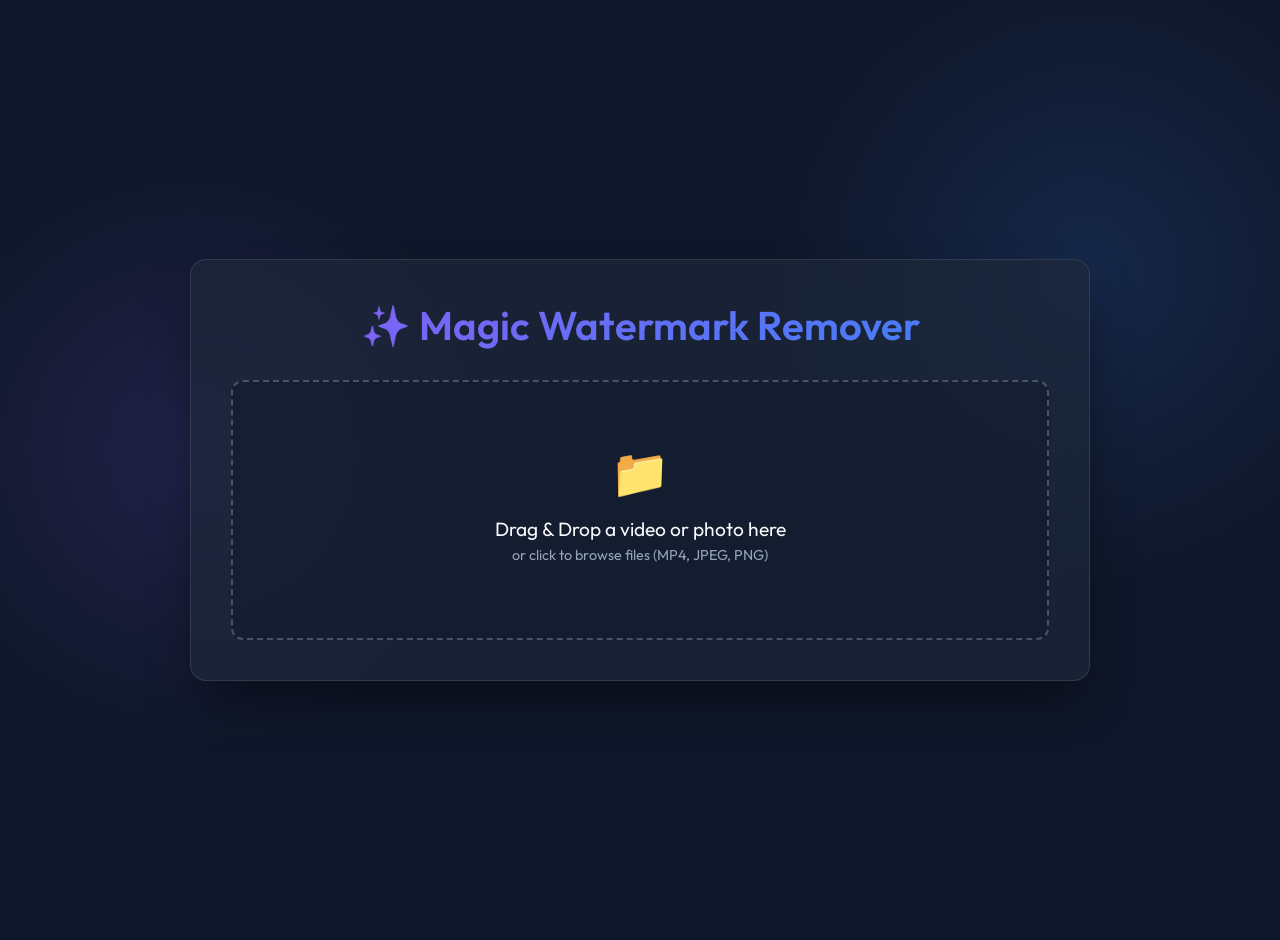
==== frontend/index.html @ bd9d31de "fixed upload api" ====
<!DOCTYPE html>
<html lang="en">
<head>
    <meta charset="UTF-8">
    <meta name="viewport" content="width=device-width, initial-scale=1.0">
    <title>Magic Watermark Remover</title>
    <link rel="stylesheet" href="style.css">
</head>
<body>
    <div class="container">
        <h1>✨ Magic Watermark Remover</h1>
        
        <!-- Upload Section -->
        <div id="uploadSection" class="upload-section">
            <span class="upload-icon">📁</span>
            <p class="upload-text">Drag & Drop a video or photo here</p>
            <p class="upload-subtext">or click to browse files (MP4, JPEG, PNG)</p>
            <input type="file" id="mediaUpload" accept="video/mp4, image/jpeg, image/png, image/webp" />
        </div>

        <!-- Editor Section -->
        <div id="editorSection" style="display: none;">
            <p style="text-align: center;">Draw a rectangle over the watermark or object you want to remove.</p>
            
            <div class="editor-layout">
                <!-- Left Column: Media -->
                <div class="video-container" id="videoContainer">
                    <video id="videoPreview" controls style="display: none;"></video>
                    <img id="imagePreview" style="display: none;" />
                    <canvas id="drawCanvas"></canvas>
                </div>
                
                <!-- Right Column: Settings -->
                <div class="advanced-settings">
                    <h3>Advanced Settings</h3>
                    <div class="setting-group">
                        <label for="algorithmSelect">Inpainting Method:</label>
                        <select id="algorithmSelect">
                            <option value="ns">Navier-Stokes (Textures)</option>
                            <option value="telea">TELEA (Smooth gradients)</option>
                        </select>
                    </div>
                    <div class="setting-group">
                        <label for="radiusRange">Inpaint Radius: <span id="radiusVal">7</span></label>
                        <input type="range" id="radiusRange" min="1" max="30" value="7">
                    </div>
                    <div class="setting-group">
                        <label for="inflationRange">Mask Inflation: <span id="inflationVal">10</span>px</label>
                        <input type="range" id="inflationRange" min="0" max="50" value="10">
                        <small>Increase to cover artifacts.</small>
                    </div>
                    <div class="setting-group">
                        <label for="featherRange">Edge Feathering: <span id="featherVal">31</span></label>
                        <input type="range" id="featherRange" min="1" max="99" step="2" value="31">
                    </div>
                    <div class="setting-group">
                        <label for="smoothingRange">Temporal Smoothing: <span id="smoothingVal">0.3</span></label>
                        <input type="range" id="smoothingRange" min="0" max="1" step="0.1" value="0.3">
                        <small>Video only. Reduces flickering.</small>
                    </div>
                </div>
            </div>

            <div class="controls">
                <button id="clearBtn" class="btn secondary">Clear Selection</button>
                <button id="processBtn" class="btn primary">Process Media</button>
            </div>
        </div>

        <!-- Loading Section -->
        <div id="loadingSection" style="display: none; text-align: center; margin-top: 40px;">
            <h2 id="loadingText">Processing media, please wait...</h2>
            <p>This runs entirely locally and may take a moment for larger files.</p>
            <div class="progress-container">
                <div class="progress-bar"></div>
            </div>
        </div>

        <!-- Result Section -->
        <div id="resultSection" style="display: none; text-align: center; margin-top: 40px;">
            <h2>Success! 🎉</h2>
            <p>Your file has been seamlessly repaired.</p>
            
            <div id="finalPreviewContainer" style="display: none; margin: 30px auto; max-width: 600px;">
                <video id="finalVideoPreview" controls style="display: none; width: 100%; border-radius: 8px; box-shadow: 0 10px 15px -3px rgba(0,0,0,0.3);"></video>
                <img id="finalImagePreview" style="display: none; width: 100%; border-radius: 8px; box-shadow: 0 10px 15px -3px rgba(0,0,0,0.3);" />
            </div>
            
            <div class="controls" style="justify-content: center; margin-top: 30px;">
                <button id="previewBtn" class="btn secondary">Preview Result</button>
                <a id="downloadLink" href="#" class="btn primary" download>Download Cleaned File</a>
            </div>
            <div style="margin-top: 20px;">
                <button id="startOverBtn" class="btn secondary" style="background: transparent; border: none; font-size: 0.9rem; padding: 0; text-decoration: underline;">Start Over</button>
            </div>
        </div>
    </div>

    <script src="script.js"></script>
</body>
</html>
---- frontend/style.css ----
@import url('https://fonts.googleapis.com/css2?family=Outfit:wght@300;400;600&display=swap');

:root {
    --bg-color: #0f172a; /* Deep slate */
    --panel-bg: rgba(30, 41, 59, 0.7);
    --panel-border: rgba(255, 255, 255, 0.1);
    --text-primary: #f8fafc;
    --text-secondary: #94a3b8;
    --accent: #8b5cf6; /* Vibrant purple */
    --accent-hover: #7c3aed;
    --accent-secondary: #3b82f6; /* Electric blue */
}

body {
    font-family: 'Outfit', sans-serif;
    background-color: var(--bg-color);
    background-image: 
        radial-gradient(circle at 15% 50%, rgba(139, 92, 246, 0.15), transparent 25%),
        radial-gradient(circle at 85% 30%, rgba(59, 130, 246, 0.15), transparent 25%);
    background-attachment: fixed;
    color: var(--text-primary);
    margin: 0;
    padding: 20px;
    min-height: 100vh;
    display: flex;
    justify-content: center;
    align-items: center;
}

.container {
    background: var(--panel-bg);
    backdrop-filter: blur(12px);
    -webkit-backdrop-filter: blur(12px);
    border: 1px solid var(--panel-border);
    padding: 40px;
    border-radius: 16px;
    box-shadow: 0 25px 50px -12px rgba(0, 0, 0, 0.5);
    width: 100%;
    max-width: 900px;
    box-sizing: border-box;
}

h1 {
    margin-top: 0;
    font-weight: 600;
    font-size: 2.5rem;
    background: linear-gradient(135deg, var(--accent), var(--accent-secondary));
    -webkit-background-clip: text;
    -webkit-text-fill-color: transparent;
    text-align: center;
    margin-bottom: 30px;
}

h2, h3 {
    font-weight: 400;
    color: var(--text-primary);
}

p {
    color: var(--text-secondary);
}

/* Upload Dropzone */
.upload-section {
    position: relative;
    padding: 60px 20px;
    border: 2px dashed rgba(148, 163, 184, 0.4);
    border-radius: 12px;
    text-align: center;
    transition: all 0.3s ease;
    background: rgba(15, 23, 42, 0.4);
    cursor: pointer;
}

.upload-section:hover, .upload-section.dragover {
    border-color: var(--accent);
    background: rgba(139, 92, 246, 0.05);
}

.upload-section input[type="file"] {
    position: absolute;
    top: 0;
    left: 0;
    width: 100%;
    height: 100%;
    opacity: 0;
    cursor: pointer;
}

.upload-icon {
    font-size: 48px;
    margin-bottom: 15px;
    display: block;
}

.upload-text {
    font-size: 1.2rem;
    color: var(--text-primary);
    margin: 0;
}

.upload-subtext {
    font-size: 0.9rem;
    color: var(--text-secondary);
    margin-top: 5px;
}

/* Editor Section */
.editor-layout {
    display: grid;
    grid-template-columns: 2fr 1fr;
    gap: 20px;
    margin-top: 20px;
}

.video-container {
    position: relative;
    width: 100%;
    background: #000;
    border-radius: 8px;
    overflow: hidden;
    box-shadow: 0 10px 15px -3px rgba(0, 0, 0, 0.3);
}

video, img#imagePreview {
    width: 100%;
    display: block;
}

canvas {
    position: absolute;
    top: 0;
    left: 0;
    cursor: crosshair;
    z-index: 10;
}

/* Advanced Settings Panel */
.advanced-settings {
    background: rgba(15, 23, 42, 0.6);
    padding: 20px;
    border-radius: 12px;
    border: 1px solid var(--panel-border);
}

.advanced-settings h3 {
    margin-top: 0;
    margin-bottom: 20px;
    font-size: 1.2rem;
    border-bottom: 1px solid var(--panel-border);
    padding-bottom: 10px;
}

.setting-group {
    margin-bottom: 15px;
}

.setting-group label {
    display: block;
    margin-bottom: 8px;
    font-size: 0.9rem;
    color: var(--text-primary);
}

.setting-group small {
    display: block;
    color: var(--text-secondary);
    font-size: 0.8rem;
    margin-top: 4px;
}

select {
    width: 100%;
    padding: 10px;
    background: rgba(30, 41, 59, 0.8);
    border: 1px solid var(--panel-border);
    color: var(--text-primary);
    border-radius: 6px;
    font-family: inherit;
    outline: none;
    transition: border-color 0.2s;
}

select:focus {
    border-color: var(--accent);
}

input[type="range"] {
    width: 100%;
    accent-color: var(--accent);
}

/* Buttons */
.controls {
    margin-top: 20px;
    display: flex;
    gap: 15px;
    justify-content: flex-end;
}

.btn {
    padding: 12px 24px;
    border: none;
    border-radius: 8px;
    cursor: pointer;
    font-size: 1rem;
    font-weight: 600;
    font-family: inherit;
    text-decoration: none;
    transition: all 0.2s ease;
    text-align: center;
}

.primary {
    background: linear-gradient(135deg, var(--accent), var(--accent-hover));
    color: white;
    box-shadow: 0 4px 6px rgba(139, 92, 246, 0.3);
}

.primary:hover {
    transform: translateY(-2px);
    box-shadow: 0 6px 12px rgba(139, 92, 246, 0.4);
}

.secondary {
    background: rgba(255, 255, 255, 0.1);
    color: var(--text-primary);
    border: 1px solid var(--panel-border);
}

.secondary:hover {
    background: rgba(255, 255, 255, 0.15);
}

/* Progress Bar */
.progress-container {
    width: 100%;
    background: rgba(0, 0, 0, 0.3);
    border-radius: 8px;
    overflow: hidden;
    margin: 30px 0;
    position: relative;
    height: 12px;
}

.progress-bar {
    width: 30%;
    height: 100%;
    background: linear-gradient(90deg, var(--accent-secondary), var(--accent), var(--accent-secondary));
    background-size: 200% 100%;
    animation: progress-pulse 2s linear infinite, progress-slide 1.5s ease-in-out infinite alternate;
    border-radius: 8px;
}

@keyframes progress-pulse {
    0% { background-position: 100% 0; }
    100% { background-position: -100% 0; }
}

@keyframes progress-slide {
    0% { transform: translateX(0%); width: 30%; }
    50% { width: 50%; }
    100% { transform: translateX(230%); width: 30%; }
}

/* Responsive Design */
@media (max-width: 768px) {
    .editor-layout {
        grid-template-columns: 1fr;
    }
    
    .container {
        padding: 20px;
    }
    
    .controls {
        flex-direction: column;
    }
    
    .btn {
        width: 100%;
    }
}
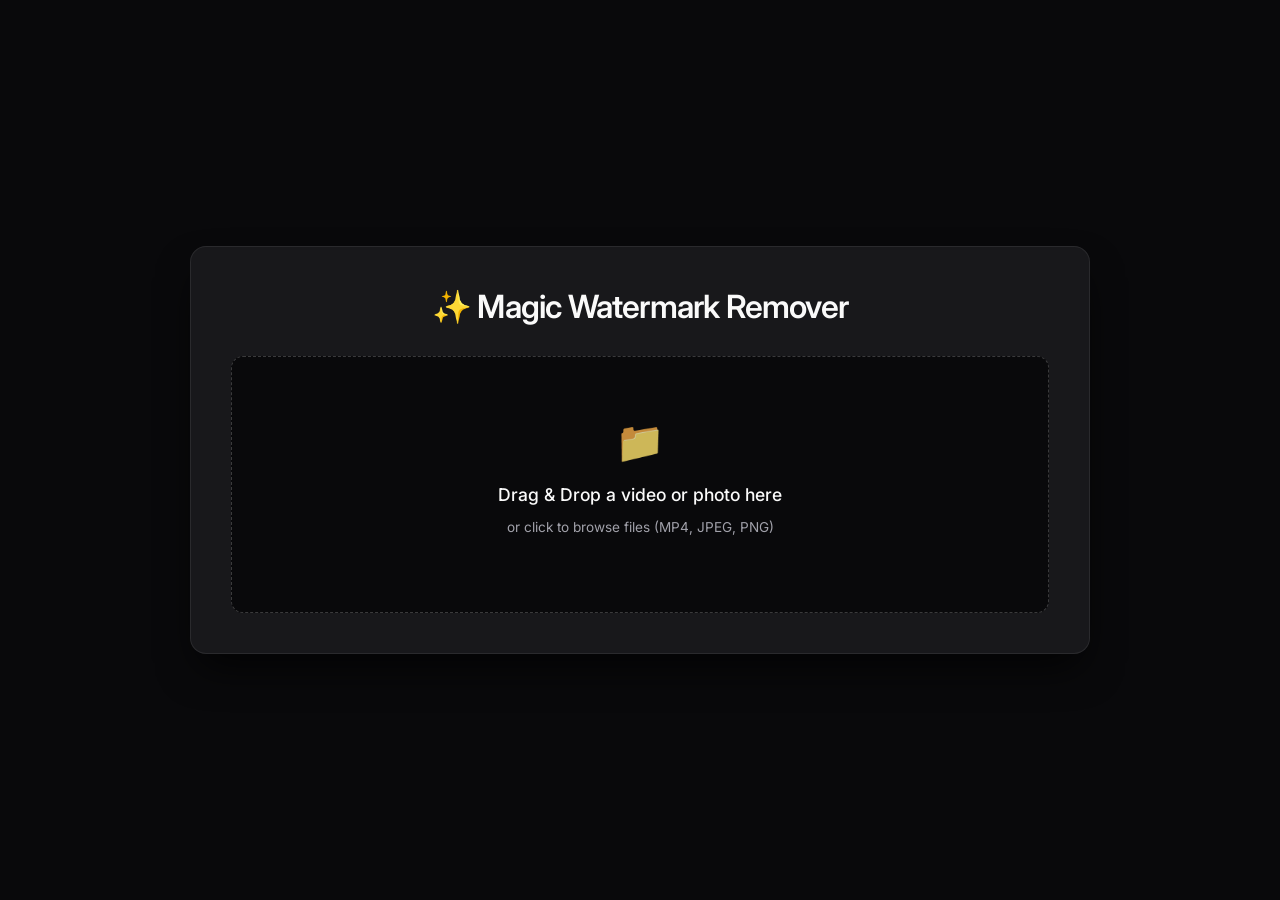
==== commit bb5b4c33: "Add Auto-Detect Logo feature and implement Premium UI redesign" ====
--- a/frontend/index.html
+++ b/frontend/index.html
@@ -4,7 +4,10 @@
     <meta charset="UTF-8">
     <meta name="viewport" content="width=device-width, initial-scale=1.0">
     <title>Magic Watermark Remover</title>
-    <link rel="stylesheet" href="style.css">
+    <link rel="preconnect" href="https://fonts.googleapis.com">
+    <link rel="preconnect" href="https://fonts.gstatic.com" crossorigin>
+    <link href="https://fonts.googleapis.com/css2?family=Inter:wght@300;400;500;600&display=swap" rel="stylesheet">
+    <link rel="stylesheet" href="style.css?v=3.0">
 </head>
 <body>
     <div class="container">
@@ -37,31 +40,32 @@
                         <label for="algorithmSelect">Inpainting Method:</label>
                         <select id="algorithmSelect">
                             <option value="ns">Navier-Stokes (Textures)</option>
-                            <option value="telea">TELEA (Smooth gradients)</option>
+                            <option value="telea" selected>TELEA (Smooth gradients)</option>
                         </select>
                     </div>
                     <div class="setting-group">
-                        <label for="radiusRange">Inpaint Radius: <span id="radiusVal">7</span></label>
-                        <input type="range" id="radiusRange" min="1" max="30" value="7">
+                        <label for="radiusRange">Inpaint Radius: <span id="radiusVal">15</span></label>
+                        <input type="range" id="radiusRange" min="1" max="30" value="15">
                     </div>
                     <div class="setting-group">
-                        <label for="inflationRange">Mask Inflation: <span id="inflationVal">10</span>px</label>
-                        <input type="range" id="inflationRange" min="0" max="50" value="10">
+                        <label for="inflationRange">Mask Inflation: <span id="inflationVal">20</span>px</label>
+                        <input type="range" id="inflationRange" min="0" max="50" value="20">
                         <small>Increase to cover artifacts.</small>
                     </div>
                     <div class="setting-group">
-                        <label for="featherRange">Edge Feathering: <span id="featherVal">31</span></label>
-                        <input type="range" id="featherRange" min="1" max="99" step="2" value="31">
+                        <label for="featherRange">Edge Feathering: <span id="featherVal">45</span></label>
+                        <input type="range" id="featherRange" min="1" max="99" step="2" value="45">
                     </div>
                     <div class="setting-group">
-                        <label for="smoothingRange">Temporal Smoothing: <span id="smoothingVal">0.3</span></label>
-                        <input type="range" id="smoothingRange" min="0" max="1" step="0.1" value="0.3">
+                        <label for="smoothingRange">Temporal Smoothing: <span id="smoothingVal">0.5</span></label>
+                        <input type="range" id="smoothingRange" min="0" max="1" step="0.1" value="0.5">
                         <small>Video only. Reduces flickering.</small>
                     </div>
                 </div>
             </div>
 
             <div class="controls">
+                <button id="autoDetectBtn" class="btn secondary" style="background-color: #4a90e2; color: white; border-color: #4a90e2;">✨ Auto-Detect Gemini Logo</button>
                 <button id="clearBtn" class="btn secondary">Clear Selection</button>
                 <button id="processBtn" class="btn primary">Process Media</button>
             </div>
@@ -96,6 +100,6 @@
         </div>
     </div>
 
-    <script src="script.js"></script>
+    <script src="script.js?v=2.0"></script>
 </body>
 </html>
--- a/frontend/style.css
+++ b/frontend/style.css
@@ -1,23 +1,25 @@
-@import url('https://fonts.googleapis.com/css2?family=Outfit:wght@300;400;600&display=swap');
+/* Premium Obsidian Minimalist Theme */
 
 :root {
-    --bg-color: #0f172a; /* Deep slate */
-    --panel-bg: rgba(30, 41, 59, 0.7);
-    --panel-border: rgba(255, 255, 255, 0.1);
-    --text-primary: #f8fafc;
-    --text-secondary: #94a3b8;
-    --accent: #8b5cf6; /* Vibrant purple */
-    --accent-hover: #7c3aed;
-    --accent-secondary: #3b82f6; /* Electric blue */
+    --bg-color: #09090b; /* Obsidian black */
+    --panel-bg: #18181b; /* Dark zinc */
+    --panel-border: rgba(255, 255, 255, 0.08);
+    --text-primary: #fafafa;
+    --text-secondary: #a1a1aa;
+    --accent: #ffffff;
+    --accent-hover: #e4e4e7;
+    --border-radius: 12px;
+    --shadow-sm: 0 4px 6px -1px rgba(0, 0, 0, 0.5);
+    --shadow-lg: 0 20px 40px -10px rgba(0, 0, 0, 0.8);
+}
+
+* {
+    box-sizing: border-box;
 }
 
 body {
-    font-family: 'Outfit', sans-serif;
+    font-family: 'Inter', -apple-system, BlinkMacSystemFont, "Segoe UI", Roboto, sans-serif;
     background-color: var(--bg-color);
-    background-image: 
-        radial-gradient(circle at 15% 50%, rgba(139, 92, 246, 0.15), transparent 25%),
-        radial-gradient(circle at 85% 30%, rgba(59, 130, 246, 0.15), transparent 25%);
-    background-attachment: fixed;
     color: var(--text-primary);
     margin: 0;
     padding: 20px;
@@ -25,56 +27,56 @@
     display: flex;
     justify-content: center;
     align-items: center;
+    -webkit-font-smoothing: antialiased;
+    -moz-osx-font-smoothing: grayscale;
 }
 
 .container {
     background: var(--panel-bg);
-    backdrop-filter: blur(12px);
-    -webkit-backdrop-filter: blur(12px);
     border: 1px solid var(--panel-border);
     padding: 40px;
     border-radius: 16px;
-    box-shadow: 0 25px 50px -12px rgba(0, 0, 0, 0.5);
+    box-shadow: var(--shadow-lg);
     width: 100%;
     max-width: 900px;
-    box-sizing: border-box;
 }
 
 h1 {
     margin-top: 0;
     font-weight: 600;
-    font-size: 2.5rem;
-    background: linear-gradient(135deg, var(--accent), var(--accent-secondary));
-    -webkit-background-clip: text;
-    -webkit-text-fill-color: transparent;
+    font-size: 2rem;
+    letter-spacing: -0.025em;
+    color: var(--text-primary);
     text-align: center;
     margin-bottom: 30px;
 }
 
 h2, h3 {
-    font-weight: 400;
+    font-weight: 500;
+    letter-spacing: -0.015em;
     color: var(--text-primary);
 }
 
 p {
     color: var(--text-secondary);
+    line-height: 1.6;
 }
 
 /* Upload Dropzone */
 .upload-section {
     position: relative;
     padding: 60px 20px;
-    border: 2px dashed rgba(148, 163, 184, 0.4);
-    border-radius: 12px;
+    border: 1px dashed rgba(255, 255, 255, 0.2);
+    border-radius: var(--border-radius);
     text-align: center;
-    transition: all 0.3s ease;
-    background: rgba(15, 23, 42, 0.4);
+    transition: all 0.2s ease;
+    background: #09090b;
     cursor: pointer;
 }
 
 .upload-section:hover, .upload-section.dragover {
-    border-color: var(--accent);
-    background: rgba(139, 92, 246, 0.05);
+    border-color: rgba(255, 255, 255, 0.5);
+    background: #121214;
 }
 
 .upload-section input[type="file"] {
@@ -88,38 +90,41 @@
 }
 
 .upload-icon {
-    font-size: 48px;
+    font-size: 40px;
     margin-bottom: 15px;
     display: block;
+    opacity: 0.8;
 }
 
 .upload-text {
-    font-size: 1.2rem;
+    font-size: 1.1rem;
+    font-weight: 500;
     color: var(--text-primary);
     margin: 0;
 }
 
 .upload-subtext {
-    font-size: 0.9rem;
+    font-size: 0.85rem;
     color: var(--text-secondary);
-    margin-top: 5px;
+    margin-top: 8px;
 }
 
 /* Editor Section */
 .editor-layout {
     display: grid;
     grid-template-columns: 2fr 1fr;
-    gap: 20px;
-    margin-top: 20px;
+    gap: 24px;
+    margin-top: 24px;
 }
 
 .video-container {
     position: relative;
     width: 100%;
     background: #000;
-    border-radius: 8px;
+    border-radius: var(--border-radius);
     overflow: hidden;
-    box-shadow: 0 10px 15px -3px rgba(0, 0, 0, 0.3);
+    box-shadow: var(--shadow-sm);
+    border: 1px solid var(--panel-border);
 }
 
 video, img#imagePreview {
@@ -137,124 +142,139 @@
 
 /* Advanced Settings Panel */
 .advanced-settings {
-    background: rgba(15, 23, 42, 0.6);
-    padding: 20px;
-    border-radius: 12px;
+    background: #09090b;
+    padding: 24px;
+    border-radius: var(--border-radius);
     border: 1px solid var(--panel-border);
 }
 
 .advanced-settings h3 {
     margin-top: 0;
+    margin-bottom: 24px;
+    font-size: 1.1rem;
+}
+
+.setting-group {
     margin-bottom: 20px;
-    font-size: 1.2rem;
-    border-bottom: 1px solid var(--panel-border);
-    padding-bottom: 10px;
-}
-
-.setting-group {
-    margin-bottom: 15px;
+}
+
+.setting-group:last-child {
+    margin-bottom: 0;
 }
 
 .setting-group label {
-    display: block;
+    display: flex;
+    justify-content: space-between;
     margin-bottom: 8px;
-    font-size: 0.9rem;
+    font-size: 0.85rem;
+    font-weight: 500;
     color: var(--text-primary);
 }
 
 .setting-group small {
     display: block;
     color: var(--text-secondary);
-    font-size: 0.8rem;
-    margin-top: 4px;
+    font-size: 0.75rem;
+    margin-top: 6px;
 }
 
 select {
     width: 100%;
-    padding: 10px;
-    background: rgba(30, 41, 59, 0.8);
-    border: 1px solid var(--panel-border);
-    color: var(--text-primary);
-    border-radius: 6px;
+    padding: 10px 12px;
+    background: #18181b;
+    border: 1px solid var(--panel-border);
+    color: var(--text-primary);
+    border-radius: 8px;
     font-family: inherit;
+    font-size: 0.9rem;
     outline: none;
     transition: border-color 0.2s;
+    appearance: none;
 }
 
 select:focus {
-    border-color: var(--accent);
+    border-color: rgba(255, 255, 255, 0.4);
 }
 
 input[type="range"] {
     width: 100%;
     accent-color: var(--accent);
+    cursor: pointer;
 }
 
 /* Buttons */
 .controls {
-    margin-top: 20px;
+    margin-top: 24px;
     display: flex;
-    gap: 15px;
+    flex-wrap: wrap;
+    gap: 12px;
     justify-content: flex-end;
 }
 
 .btn {
-    padding: 12px 24px;
+    display: inline-flex;
+    align-items: center;
+    justify-content: center;
+    padding: 0 20px;
+    height: 40px;
     border: none;
     border-radius: 8px;
     cursor: pointer;
-    font-size: 1rem;
-    font-weight: 600;
+    font-size: 0.9rem;
+    font-weight: 500;
     font-family: inherit;
     text-decoration: none;
     transition: all 0.2s ease;
-    text-align: center;
+    white-space: nowrap;
 }
 
 .primary {
-    background: linear-gradient(135deg, var(--accent), var(--accent-hover));
-    color: white;
-    box-shadow: 0 4px 6px rgba(139, 92, 246, 0.3);
+    background: var(--accent);
+    color: #000;
 }
 
 .primary:hover {
-    transform: translateY(-2px);
-    box-shadow: 0 6px 12px rgba(139, 92, 246, 0.4);
+    background: var(--accent-hover);
+    transform: translateY(-1px);
 }
 
 .secondary {
-    background: rgba(255, 255, 255, 0.1);
+    background: transparent;
     color: var(--text-primary);
     border: 1px solid var(--panel-border);
 }
 
 .secondary:hover {
-    background: rgba(255, 255, 255, 0.15);
+    background: #27272a;
+}
+
+/* Override auto-detect button to fit minimalist theme */
+#autoDetectBtn {
+    background: transparent !important;
+    color: #38bdf8 !important; /* light sleek blue instead of loud background */
+    border: 1px solid rgba(56, 189, 248, 0.3) !important;
+}
+
+#autoDetectBtn:hover {
+    background: rgba(56, 189, 248, 0.1) !important;
 }
 
 /* Progress Bar */
 .progress-container {
     width: 100%;
-    background: rgba(0, 0, 0, 0.3);
-    border-radius: 8px;
+    background: #27272a;
+    border-radius: 99px;
     overflow: hidden;
     margin: 30px 0;
-    position: relative;
-    height: 12px;
+    height: 6px;
 }
 
 .progress-bar {
     width: 30%;
     height: 100%;
-    background: linear-gradient(90deg, var(--accent-secondary), var(--accent), var(--accent-secondary));
-    background-size: 200% 100%;
-    animation: progress-pulse 2s linear infinite, progress-slide 1.5s ease-in-out infinite alternate;
-    border-radius: 8px;
-}
-
-@keyframes progress-pulse {
-    0% { background-position: 100% 0; }
-    100% { background-position: -100% 0; }
+    background: var(--text-primary);
+    border-radius: 99px;
+    animation: progress-slide 1.5s ease-in-out infinite alternate;
 }
 
 @keyframes progress-slide {
@@ -263,21 +283,28 @@
     100% { transform: translateX(230%); width: 30%; }
 }
 
-/* Responsive Design */
+/* Responsive Design and Mobile Fixes */
 @media (max-width: 768px) {
     .editor-layout {
         grid-template-columns: 1fr;
     }
     
     .container {
-        padding: 20px;
+        padding: 24px;
     }
     
     .controls {
         flex-direction: column;
+        align-items: stretch;
     }
     
     .btn {
         width: 100%;
+        /* Fix the overflow bug on mobile */
+        white-space: normal;
+        height: auto;
+        min-height: 44px;
+        padding: 12px;
+        word-break: break-word;
     }
 }
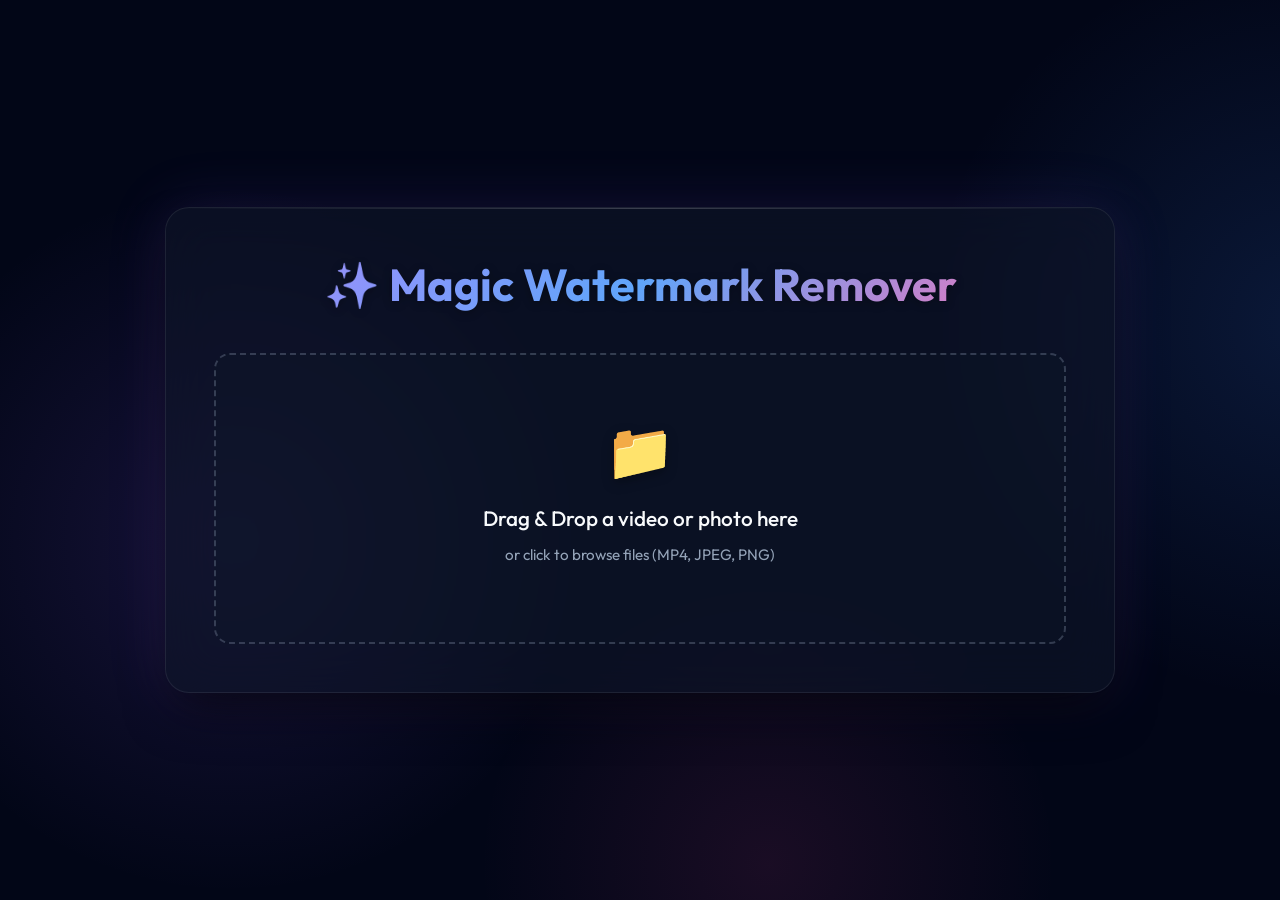
==== commit 0ff4240b: "Revert minimalist aesthetic and upgrade to Vibrant Expert Premium UI" ====
--- a/frontend/index.html
+++ b/frontend/index.html
@@ -6,8 +6,8 @@
     <title>Magic Watermark Remover</title>
     <link rel="preconnect" href="https://fonts.googleapis.com">
     <link rel="preconnect" href="https://fonts.gstatic.com" crossorigin>
-    <link href="https://fonts.googleapis.com/css2?family=Inter:wght@300;400;500;600&display=swap" rel="stylesheet">
-    <link rel="stylesheet" href="style.css?v=3.0">
+    <link href="https://fonts.googleapis.com/css2?family=Outfit:wght@300;400;500;600;700&display=swap" rel="stylesheet">
+    <link rel="stylesheet" href="style.css?v=4.0">
 </head>
 <body>
     <div class="container">
--- a/frontend/style.css
+++ b/frontend/style.css
@@ -1,16 +1,18 @@
-/* Premium Obsidian Minimalist Theme */
+@import url('https://fonts.googleapis.com/css2?family=Outfit:wght@300;400;500;600;700&display=swap');
 
 :root {
-    --bg-color: #09090b; /* Obsidian black */
-    --panel-bg: #18181b; /* Dark zinc */
+    --bg-base: #020617; /* Very dark blue/slate */
+    --panel-bg: rgba(15, 23, 42, 0.6);
     --panel-border: rgba(255, 255, 255, 0.08);
-    --text-primary: #fafafa;
-    --text-secondary: #a1a1aa;
-    --accent: #ffffff;
-    --accent-hover: #e4e4e7;
-    --border-radius: 12px;
-    --shadow-sm: 0 4px 6px -1px rgba(0, 0, 0, 0.5);
-    --shadow-lg: 0 20px 40px -10px rgba(0, 0, 0, 0.8);
+    --text-primary: #f8fafc;
+    --text-secondary: #94a3b8;
+    --accent-1: #8b5cf6; /* Purple */
+    --accent-2: #3b82f6; /* Blue */
+    --accent-3: #ec4899; /* Pink */
+    --radius-lg: 24px;
+    --radius-md: 16px;
+    --radius-sm: 10px;
+    --shadow-glow: 0 0 60px rgba(139, 92, 246, 0.15);
 }
 
 * {
@@ -18,8 +20,14 @@
 }
 
 body {
-    font-family: 'Inter', -apple-system, BlinkMacSystemFont, "Segoe UI", Roboto, sans-serif;
-    background-color: var(--bg-color);
+    font-family: 'Outfit', sans-serif;
+    background-color: var(--bg-base);
+    /* Animated Aurora Background */
+    background-image: 
+        radial-gradient(circle at 15% 50%, rgba(139, 92, 246, 0.15), transparent 25%),
+        radial-gradient(circle at 85% 30%, rgba(59, 130, 246, 0.15), transparent 25%),
+        radial-gradient(circle at 50% 80%, rgba(236, 72, 153, 0.1), transparent 25%);
+    background-attachment: fixed;
     color: var(--text-primary);
     margin: 0;
     padding: 20px;
@@ -28,32 +36,59 @@
     justify-content: center;
     align-items: center;
     -webkit-font-smoothing: antialiased;
-    -moz-osx-font-smoothing: grayscale;
+}
+
+/* Subtle animation to the background gradients */
+@keyframes aurora {
+    0% { background-position: 0% 0%, 100% 100%, 50% 100%; }
+    50% { background-position: 10% 10%, 90% 90%, 40% 90%; }
+    100% { background-position: 0% 0%, 100% 100%, 50% 100%; }
+}
+body {
+    background-size: 120% 120%;
+    animation: aurora 20s ease-in-out infinite;
 }
 
 .container {
     background: var(--panel-bg);
+    backdrop-filter: blur(24px);
+    -webkit-backdrop-filter: blur(24px);
     border: 1px solid var(--panel-border);
-    padding: 40px;
-    border-radius: 16px;
-    box-shadow: var(--shadow-lg);
-    width: 100%;
-    max-width: 900px;
+    padding: 48px;
+    border-radius: var(--radius-lg);
+    box-shadow: 0 25px 50px -12px rgba(0, 0, 0, 0.7), var(--shadow-glow);
+    width: 100%;
+    max-width: 950px;
+    position: relative;
+}
+
+/* Subtle top highlight for the glass card */
+.container::before {
+    content: '';
+    position: absolute;
+    top: 0;
+    left: 0;
+    right: 0;
+    height: 1px;
+    background: linear-gradient(90deg, transparent, rgba(255,255,255,0.2), transparent);
+    border-radius: var(--radius-lg) var(--radius-lg) 0 0;
 }
 
 h1 {
     margin-top: 0;
-    font-weight: 600;
-    font-size: 2rem;
-    letter-spacing: -0.025em;
-    color: var(--text-primary);
+    font-weight: 700;
+    font-size: 2.8rem;
     text-align: center;
-    margin-bottom: 30px;
+    margin-bottom: 40px;
+    /* Vibrant text gradient */
+    background: linear-gradient(135deg, #a78bfa, #60a5fa, #f472b6);
+    -webkit-background-clip: text;
+    -webkit-text-fill-color: transparent;
+    filter: drop-shadow(0 2px 4px rgba(0,0,0,0.3));
 }
 
 h2, h3 {
     font-weight: 500;
-    letter-spacing: -0.015em;
     color: var(--text-primary);
 }
 
@@ -66,17 +101,20 @@
 .upload-section {
     position: relative;
     padding: 60px 20px;
-    border: 1px dashed rgba(255, 255, 255, 0.2);
-    border-radius: var(--border-radius);
+    background: rgba(15, 23, 42, 0.3);
+    border: 2px dashed rgba(148, 163, 184, 0.3);
+    border-radius: var(--radius-md);
     text-align: center;
-    transition: all 0.2s ease;
-    background: #09090b;
-    cursor: pointer;
+    transition: all 0.4s cubic-bezier(0.4, 0, 0.2, 1);
+    cursor: pointer;
+    overflow: hidden;
 }
 
 .upload-section:hover, .upload-section.dragover {
-    border-color: rgba(255, 255, 255, 0.5);
-    background: #121214;
+    border-color: var(--accent-2);
+    background: rgba(59, 130, 246, 0.05);
+    box-shadow: 0 0 30px rgba(59, 130, 246, 0.1) inset;
+    transform: translateY(-2px);
 }
 
 .upload-section input[type="file"] {
@@ -87,24 +125,30 @@
     height: 100%;
     opacity: 0;
     cursor: pointer;
+    z-index: 2;
 }
 
 .upload-icon {
-    font-size: 40px;
-    margin-bottom: 15px;
-    display: block;
-    opacity: 0.8;
+    font-size: 56px;
+    margin-bottom: 16px;
+    display: inline-block;
+    transition: transform 0.4s ease;
+    filter: drop-shadow(0 4px 6px rgba(0,0,0,0.3));
+}
+
+.upload-section:hover .upload-icon {
+    transform: scale(1.1) translateY(-5px);
 }
 
 .upload-text {
-    font-size: 1.1rem;
+    font-size: 1.3rem;
     font-weight: 500;
     color: var(--text-primary);
     margin: 0;
 }
 
 .upload-subtext {
-    font-size: 0.85rem;
+    font-size: 0.95rem;
     color: var(--text-secondary);
     margin-top: 8px;
 }
@@ -113,18 +157,18 @@
 .editor-layout {
     display: grid;
     grid-template-columns: 2fr 1fr;
-    gap: 24px;
-    margin-top: 24px;
+    gap: 28px;
+    margin-top: 30px;
 }
 
 .video-container {
     position: relative;
     width: 100%;
     background: #000;
-    border-radius: var(--border-radius);
+    border-radius: var(--radius-md);
     overflow: hidden;
-    box-shadow: var(--shadow-sm);
-    border: 1px solid var(--panel-border);
+    box-shadow: 0 10px 25px -5px rgba(0, 0, 0, 0.5);
+    border: 1px solid rgba(255, 255, 255, 0.05);
 }
 
 video, img#imagePreview {
@@ -142,72 +186,73 @@
 
 /* Advanced Settings Panel */
 .advanced-settings {
-    background: #09090b;
+    background: rgba(2, 6, 23, 0.4);
     padding: 24px;
-    border-radius: var(--border-radius);
+    border-radius: var(--radius-md);
     border: 1px solid var(--panel-border);
+    backdrop-filter: blur(10px);
 }
 
 .advanced-settings h3 {
     margin-top: 0;
     margin-bottom: 24px;
-    font-size: 1.1rem;
+    font-size: 1.2rem;
+    color: #e2e8f0;
+    border-bottom: 1px solid rgba(255,255,255,0.05);
+    padding-bottom: 12px;
 }
 
 .setting-group {
     margin-bottom: 20px;
-}
-
-.setting-group:last-child {
-    margin-bottom: 0;
 }
 
 .setting-group label {
     display: flex;
     justify-content: space-between;
-    margin-bottom: 8px;
-    font-size: 0.85rem;
+    margin-bottom: 10px;
+    font-size: 0.9rem;
     font-weight: 500;
-    color: var(--text-primary);
+    color: #cbd5e1;
 }
 
 .setting-group small {
     display: block;
-    color: var(--text-secondary);
-    font-size: 0.75rem;
+    color: #64748b;
+    font-size: 0.8rem;
     margin-top: 6px;
 }
 
 select {
     width: 100%;
-    padding: 10px 12px;
-    background: #18181b;
+    padding: 12px 14px;
+    background: rgba(15, 23, 42, 0.6);
     border: 1px solid var(--panel-border);
     color: var(--text-primary);
-    border-radius: 8px;
+    border-radius: var(--radius-sm);
     font-family: inherit;
-    font-size: 0.9rem;
+    font-size: 0.95rem;
     outline: none;
-    transition: border-color 0.2s;
-    appearance: none;
-}
-
-select:focus {
-    border-color: rgba(255, 255, 255, 0.4);
+    transition: all 0.3s ease;
+    cursor: pointer;
+}
+
+select:focus, select:hover {
+    border-color: var(--accent-1);
+    background: rgba(15, 23, 42, 0.8);
 }
 
 input[type="range"] {
     width: 100%;
-    accent-color: var(--accent);
+    accent-color: var(--accent-2);
     cursor: pointer;
 }
 
 /* Buttons */
 .controls {
-    margin-top: 24px;
+    margin-top: 30px;
     display: flex;
     flex-wrap: wrap;
-    gap: 12px;
+    gap: 16px;
     justify-content: flex-end;
 }
 
@@ -215,66 +260,94 @@
     display: inline-flex;
     align-items: center;
     justify-content: center;
-    padding: 0 20px;
-    height: 40px;
+    padding: 14px 28px;
     border: none;
-    border-radius: 8px;
-    cursor: pointer;
-    font-size: 0.9rem;
-    font-weight: 500;
+    border-radius: var(--radius-sm);
+    cursor: pointer;
+    font-size: 1rem;
+    font-weight: 600;
     font-family: inherit;
     text-decoration: none;
-    transition: all 0.2s ease;
+    transition: all 0.3s cubic-bezier(0.4, 0, 0.2, 1);
     white-space: nowrap;
+    position: relative;
+    overflow: hidden;
+}
+
+/* Button Glow Effect */
+.btn::after {
+    content: '';
+    position: absolute;
+    top: 0; left: -100%; width: 50%; height: 100%;
+    background: linear-gradient(90deg, transparent, rgba(255,255,255,0.2), transparent);
+    transform: skewX(-20deg);
+    transition: all 0.5s ease;
+}
+
+.btn:hover::after {
+    left: 150%;
 }
 
 .primary {
-    background: var(--accent);
-    color: #000;
+    background: linear-gradient(135deg, var(--accent-1), var(--accent-2));
+    color: white;
+    box-shadow: 0 4px 15px rgba(139, 92, 246, 0.4);
 }
 
 .primary:hover {
-    background: var(--accent-hover);
-    transform: translateY(-1px);
+    transform: translateY(-2px);
+    box-shadow: 0 8px 25px rgba(139, 92, 246, 0.6);
 }
 
 .secondary {
-    background: transparent;
-    color: var(--text-primary);
-    border: 1px solid var(--panel-border);
+    background: rgba(255, 255, 255, 0.05);
+    color: var(--text-primary);
+    border: 1px solid rgba(255, 255, 255, 0.1);
+    backdrop-filter: blur(5px);
 }
 
 .secondary:hover {
-    background: #27272a;
-}
-
-/* Override auto-detect button to fit minimalist theme */
+    background: rgba(255, 255, 255, 0.1);
+    border-color: rgba(255, 255, 255, 0.2);
+    transform: translateY(-2px);
+}
+
+/* Auto-detect button */
 #autoDetectBtn {
-    background: transparent !important;
-    color: #38bdf8 !important; /* light sleek blue instead of loud background */
-    border: 1px solid rgba(56, 189, 248, 0.3) !important;
+    background: linear-gradient(135deg, rgba(56, 189, 248, 0.1), rgba(14, 165, 233, 0.1));
+    color: #38bdf8;
+    border: 1px solid rgba(56, 189, 248, 0.3);
 }
 
 #autoDetectBtn:hover {
-    background: rgba(56, 189, 248, 0.1) !important;
+    background: linear-gradient(135deg, rgba(56, 189, 248, 0.2), rgba(14, 165, 233, 0.2));
+    border-color: #38bdf8;
+    box-shadow: 0 0 15px rgba(56, 189, 248, 0.2);
 }
 
 /* Progress Bar */
 .progress-container {
     width: 100%;
-    background: #27272a;
+    background: rgba(0, 0, 0, 0.5);
     border-radius: 99px;
     overflow: hidden;
     margin: 30px 0;
-    height: 6px;
+    height: 8px;
+    box-shadow: inset 0 2px 4px rgba(0,0,0,0.5);
 }
 
 .progress-bar {
     width: 30%;
     height: 100%;
-    background: var(--text-primary);
+    background: linear-gradient(90deg, var(--accent-2), var(--accent-1), var(--accent-3));
+    background-size: 200% 100%;
     border-radius: 99px;
-    animation: progress-slide 1.5s ease-in-out infinite alternate;
+    animation: progress-pulse 2s linear infinite, progress-slide 1.5s ease-in-out infinite alternate;
+}
+
+@keyframes progress-pulse {
+    0% { background-position: 100% 0; }
+    100% { background-position: -100% 0; }
 }
 
 @keyframes progress-slide {
@@ -291,6 +364,11 @@
     
     .container {
         padding: 24px;
+        border-radius: var(--radius-md);
+    }
+    
+    h1 {
+        font-size: 2.2rem;
     }
     
     .controls {
@@ -300,10 +378,10 @@
     
     .btn {
         width: 100%;
-        /* Fix the overflow bug on mobile */
+        /* Mobile overflow fix */
         white-space: normal;
         height: auto;
-        min-height: 44px;
+        min-height: 48px;
         padding: 12px;
         word-break: break-word;
     }
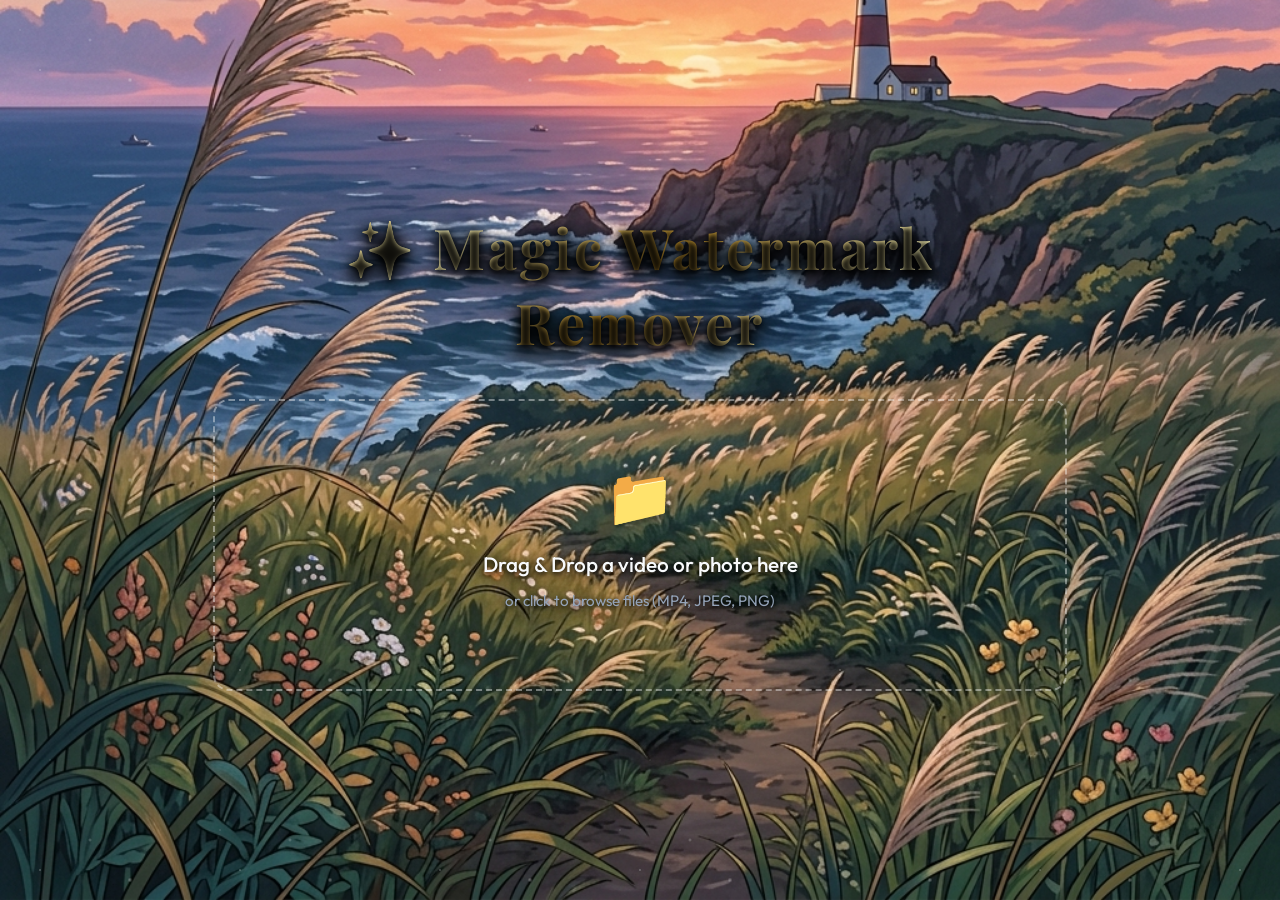
==== commit 51907818: "Update title to luxurious gold Playfair Display font" ====
--- a/frontend/index.html
+++ b/frontend/index.html
@@ -6,8 +6,8 @@
     <title>Magic Watermark Remover</title>
     <link rel="preconnect" href="https://fonts.googleapis.com">
     <link rel="preconnect" href="https://fonts.gstatic.com" crossorigin>
-    <link href="https://fonts.googleapis.com/css2?family=Outfit:wght@300;400;500;600;700&display=swap" rel="stylesheet">
-    <link rel="stylesheet" href="style.css?v=4.0">
+    <link href="https://fonts.googleapis.com/css2?family=Outfit:wght@300;400;500;600;700&family=Playfair+Display:ital,wght@0,600;0,700;1,600&display=swap" rel="stylesheet">
+    <link rel="stylesheet" href="style.css?v=5.0">
 </head>
 <body>
     <div class="container">
--- a/frontend/style.css
+++ b/frontend/style.css
@@ -22,11 +22,9 @@
 body {
     font-family: 'Outfit', sans-serif;
     background-color: var(--bg-base);
-    /* Animated Aurora Background */
-    background-image: 
-        radial-gradient(circle at 15% 50%, rgba(139, 92, 246, 0.15), transparent 25%),
-        radial-gradient(circle at 85% 30%, rgba(59, 130, 246, 0.15), transparent 25%),
-        radial-gradient(circle at 50% 80%, rgba(236, 72, 153, 0.1), transparent 25%);
+    background-image: url('bg.png');
+    background-size: cover;
+    background-position: center bottom;
     background-attachment: fixed;
     color: var(--text-primary);
     margin: 0;
@@ -36,55 +34,68 @@
     justify-content: center;
     align-items: center;
     -webkit-font-smoothing: antialiased;
-}
-
-/* Subtle animation to the background gradients */
-@keyframes aurora {
-    0% { background-position: 0% 0%, 100% 100%, 50% 100%; }
-    50% { background-position: 10% 10%, 90% 90%, 40% 90%; }
-    100% { background-position: 0% 0%, 100% 100%, 50% 100%; }
-}
-body {
-    background-size: 120% 120%;
-    animation: aurora 20s ease-in-out infinite;
-}
-
-.container {
-    background: var(--panel-bg);
-    backdrop-filter: blur(24px);
-    -webkit-backdrop-filter: blur(24px);
-    border: 1px solid var(--panel-border);
-    padding: 48px;
-    border-radius: var(--radius-lg);
-    box-shadow: 0 25px 50px -12px rgba(0, 0, 0, 0.7), var(--shadow-glow);
-    width: 100%;
-    max-width: 950px;
     position: relative;
-}
-
-/* Subtle top highlight for the glass card */
-.container::before {
+    overflow-x: hidden;
+}
+
+/* Wind / Dust Particle Overlay */
+body::after {
     content: '';
     position: absolute;
     top: 0;
     left: 0;
-    right: 0;
-    height: 1px;
-    background: linear-gradient(90deg, transparent, rgba(255,255,255,0.2), transparent);
-    border-radius: var(--radius-lg) var(--radius-lg) 0 0;
+    width: 200%;
+    height: 100%;
+    pointer-events: none;
+    z-index: 0;
+    background-image: 
+        radial-gradient(1px 1px at 20px 30px, rgba(255,255,255,0.4), rgba(0,0,0,0)),
+        radial-gradient(1.5px 1.5px at 40px 70px, rgba(255,255,255,0.5), rgba(0,0,0,0)),
+        radial-gradient(1px 1px at 50px 160px, rgba(255,255,255,0.3), rgba(0,0,0,0)),
+        radial-gradient(2px 2px at 90px 40px, rgba(255,255,255,0.4), rgba(0,0,0,0)),
+        radial-gradient(2.5px 2.5px at 130px 80px, rgba(255,255,255,0.5), rgba(0,0,0,0));
+    background-repeat: repeat;
+    background-size: 200px 200px;
+    animation: windBlowing 12s linear infinite;
+    opacity: 0.7;
+}
+
+@keyframes windBlowing {
+    0% { transform: translate(0, 0) rotate(-15deg); }
+    100% { transform: translate(-200px, 50px) rotate(-15deg); }
+}
+
+.container {
+    background: transparent;
+    backdrop-filter: none;
+    -webkit-backdrop-filter: none;
+    border: none;
+    padding: 48px;
+    border-radius: var(--radius-lg);
+    box-shadow: none;
+    width: 100%;
+    max-width: 950px;
+    position: relative;
+    z-index: 10;
+}
+
+/* Add a strong text shadow to all typography so it is legible over the complex background */
+h1, h2, h3, p, label, .upload-text, .upload-subtext {
+    text-shadow: 0 2px 4px rgba(0,0,0,0.8), 0 4px 15px rgba(0,0,0,0.9);
 }
 
 h1 {
     margin-top: 0;
+    font-family: 'Playfair Display', serif;
     font-weight: 700;
-    font-size: 2.8rem;
+    font-size: 3.5rem;
     text-align: center;
     margin-bottom: 40px;
-    /* Vibrant text gradient */
-    background: linear-gradient(135deg, #a78bfa, #60a5fa, #f472b6);
+    background: linear-gradient(135deg, #bf953f, #fcf6ba, #b38728, #fbf5b7, #aa771c);
     -webkit-background-clip: text;
     -webkit-text-fill-color: transparent;
-    filter: drop-shadow(0 2px 4px rgba(0,0,0,0.3));
+    filter: drop-shadow(0 4px 8px rgba(0,0,0,1));
+    letter-spacing: 0.05em;
 }
 
 h2, h3 {
@@ -101,8 +112,8 @@
 .upload-section {
     position: relative;
     padding: 60px 20px;
-    background: rgba(15, 23, 42, 0.3);
-    border: 2px dashed rgba(148, 163, 184, 0.3);
+    background: transparent;
+    border: 2px dashed rgba(255, 255, 255, 0.4);
     border-radius: var(--radius-md);
     text-align: center;
     transition: all 0.4s cubic-bezier(0.4, 0, 0.2, 1);
@@ -112,8 +123,9 @@
 
 .upload-section:hover, .upload-section.dragover {
     border-color: var(--accent-2);
-    background: rgba(59, 130, 246, 0.05);
-    box-shadow: 0 0 30px rgba(59, 130, 246, 0.1) inset;
+    background: rgba(0, 0, 0, 0.3);
+    backdrop-filter: blur(4px);
+    box-shadow: 0 0 30px rgba(59, 130, 246, 0.2) inset;
     transform: translateY(-2px);
 }
 
